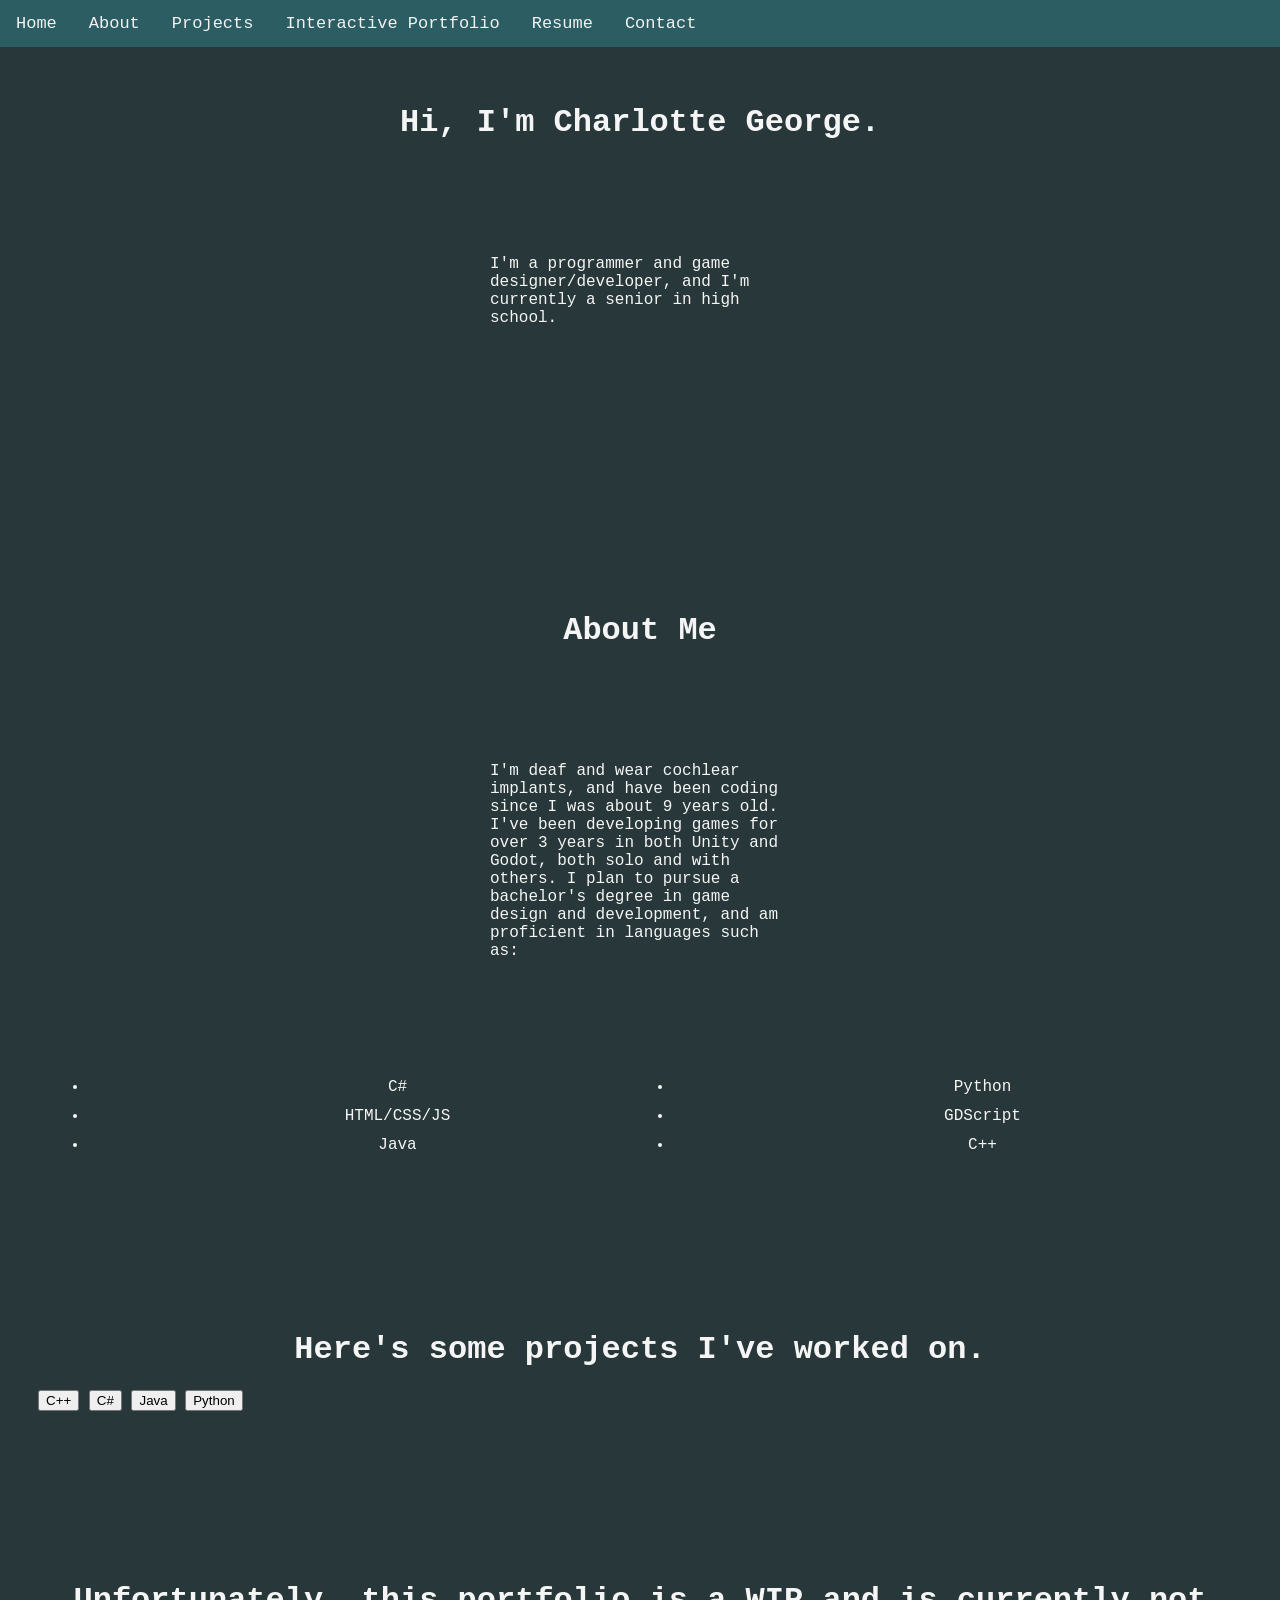
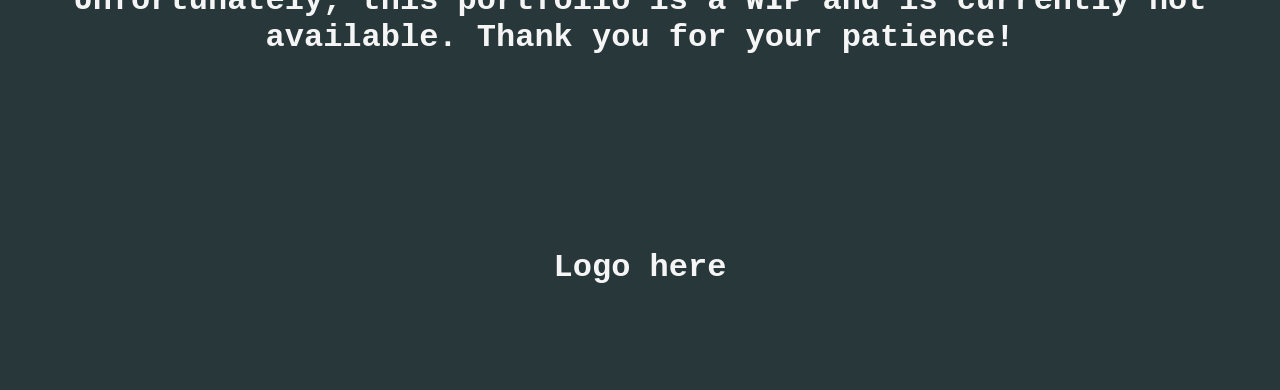
==== index.html @ 5f986e8a "Update index.html" ====
<html>
  <head>
    <link rel="stylesheet" href="styles.css">
    <script src="index.js"></script>
    <title>Charlotte George</title>
    <link rel="icon" href="assets/Logo.png" type="image/x-icon">
  </head>
  <body>
    <div class="navbar">
      <a style="text-decoration:none" href="#home">Home</a>
      <a style="text-decoration:none" href="#about">About</a>
      <a style="text-decoration:none" href="#projects">Projects</a>
      <a style="text-decoration:none" href="#portfolio">Interactive Portfolio</a>
      <a style="text-decoration:none" href="assets/CharlotteGeorge.pdf" target="_blank">Resume</a>
      <a style="text-decoration:none" href="#contact">Contact</a>
    </div>
    <div id="home">
      <h1>Hi, I'm Charlotte George.</h1>
      <p>I'm a programmer and game designer/developer, and I'm currently a senior in high school.</p>
    </div>
    <div id="about">
      <h1>About Me</h1>
      <p>I'm deaf and wear cochlear implants, and have been coding since I was about 9 years old. I've been developing games for over 3 years in both Unity and Godot, both solo and with others. I plan to pursue a bachelor's degree in game design and development, and am proficient in languages such as:</p>
      <ul>
        <li>C#</li>
        <li>HTML/CSS/JS</li>
        <li>Java</li>
        <li>Python</li>
        <li>GDScript</li>
        <li>C++</li>
      </ul>
    </div>
    <div id="projects">
      <h1>Here's some projects I've worked on.</h1>
      <div class="tabs">
        <button class="tab" onclick="openCode(event, 'C++')">C++</button>
        <button class="tab" onclick="openCode(event, 'C#')">C#</button>
        <button class="tab" onclick="openCode(event, 'Java')">Java</button>
        <button class="tab" onclick="openCode(event, 'Python')">Python</button>
      </div>
      <div class="tabcontent" id="C++">
        <iframe frameborder="0" width="100%" height="500px" src="https://replit.com/@charlottegeo/Layton-Bot?embed=true"></iframe>
      </div>
      <div class="tabcontent" id="C#">
        <p>An application to manage employee </p>
      </div>
      <div class="tabcontent" id="Java">
        <p>Maybe a weather forecasting program?</p>
      </div>
      <div class="tabcontent" id="Python">
        <iframe frameborder="0" width="100%" height="500px" src="https://replit.com/@charlottegeo/Layton-Bot?embed=true"></iframe>
      </div>
    </div>
    <div id="portfolio">
      <!--<h1>You can download my interactive portfolio <a href="test.zip">here</a></h1>-->
      <h1>Unfortunately, this portfolio is a WIP and is currently not available. Thank you for your patience!</h1>
    </div>
    <div id="contact">
      <h1>Logo here</h1>
    </div>
  </body>
</html>
---- styles.css ----
html {
  scroll-behavior: smooth;
  color: #f5f5f5;
}
.navbar {
  overflow: hidden;
  background-color: #2c5d63;
  position: fixed;
  top: 0;
  left: 0;
  width: 100%;
}
.navbar a {
  float: left;
  display: block;
  color: #f2f2f2;
  font-family: "Lucida Console", "Courier New", monospace;
  text-align: center;
  padding: 14px 16px;
  text-decoration: none;
  font-size: 17px;
}
.navbar a:hover {
  background: #ddd;
  color: black;
}
p {
  margin: 3cm auto 3cm;
  width: 300px;
  /* text-align: center; */
}
h1 {
  text-align: center;
}
body {
  font-family : Comic Sans MS, Comic Sans, cursive;
  font-family: "Lucida Console", "Courier New", monospace;
  background-color: #283739;
  /* text-align: center; */
}

div:not(.navbar):not(.tabs):not(.tab-content) {
  padding-top: 75px;
  padding-right: 30px;
  padding-bottom: 75px;
  padding-left: 30px;
}
.container {
    text-align: center;
    margin-top: 150px;
}
ul {
  columns: 2;
  padding: 0;
  margin: 0;
  padding-left: 50px;
  text-align: center;
  line-height:180%;
}
ul li {
  padding-left: 50px;
}
.tab {
  overflow: hidden;
  border: 1px solid #ccc
  background-color: #f1f1f1
}
.tab button {
  background-color: inherit;
  float: left;
  border: none;
  outline: none;
  cursor: pointer;
  padding: 14px 16px;
  transition: 0.3s;
}
.tab button:hover {
  background-color: #ddd;
}
.tab button.active {
  background-color: #ccc;
}
.tabcontent {
  padding: 6px 12px;
  border: 1px solid #ccc;
  border-top: none;
  transition: height 0.5s;
  display: none;
}
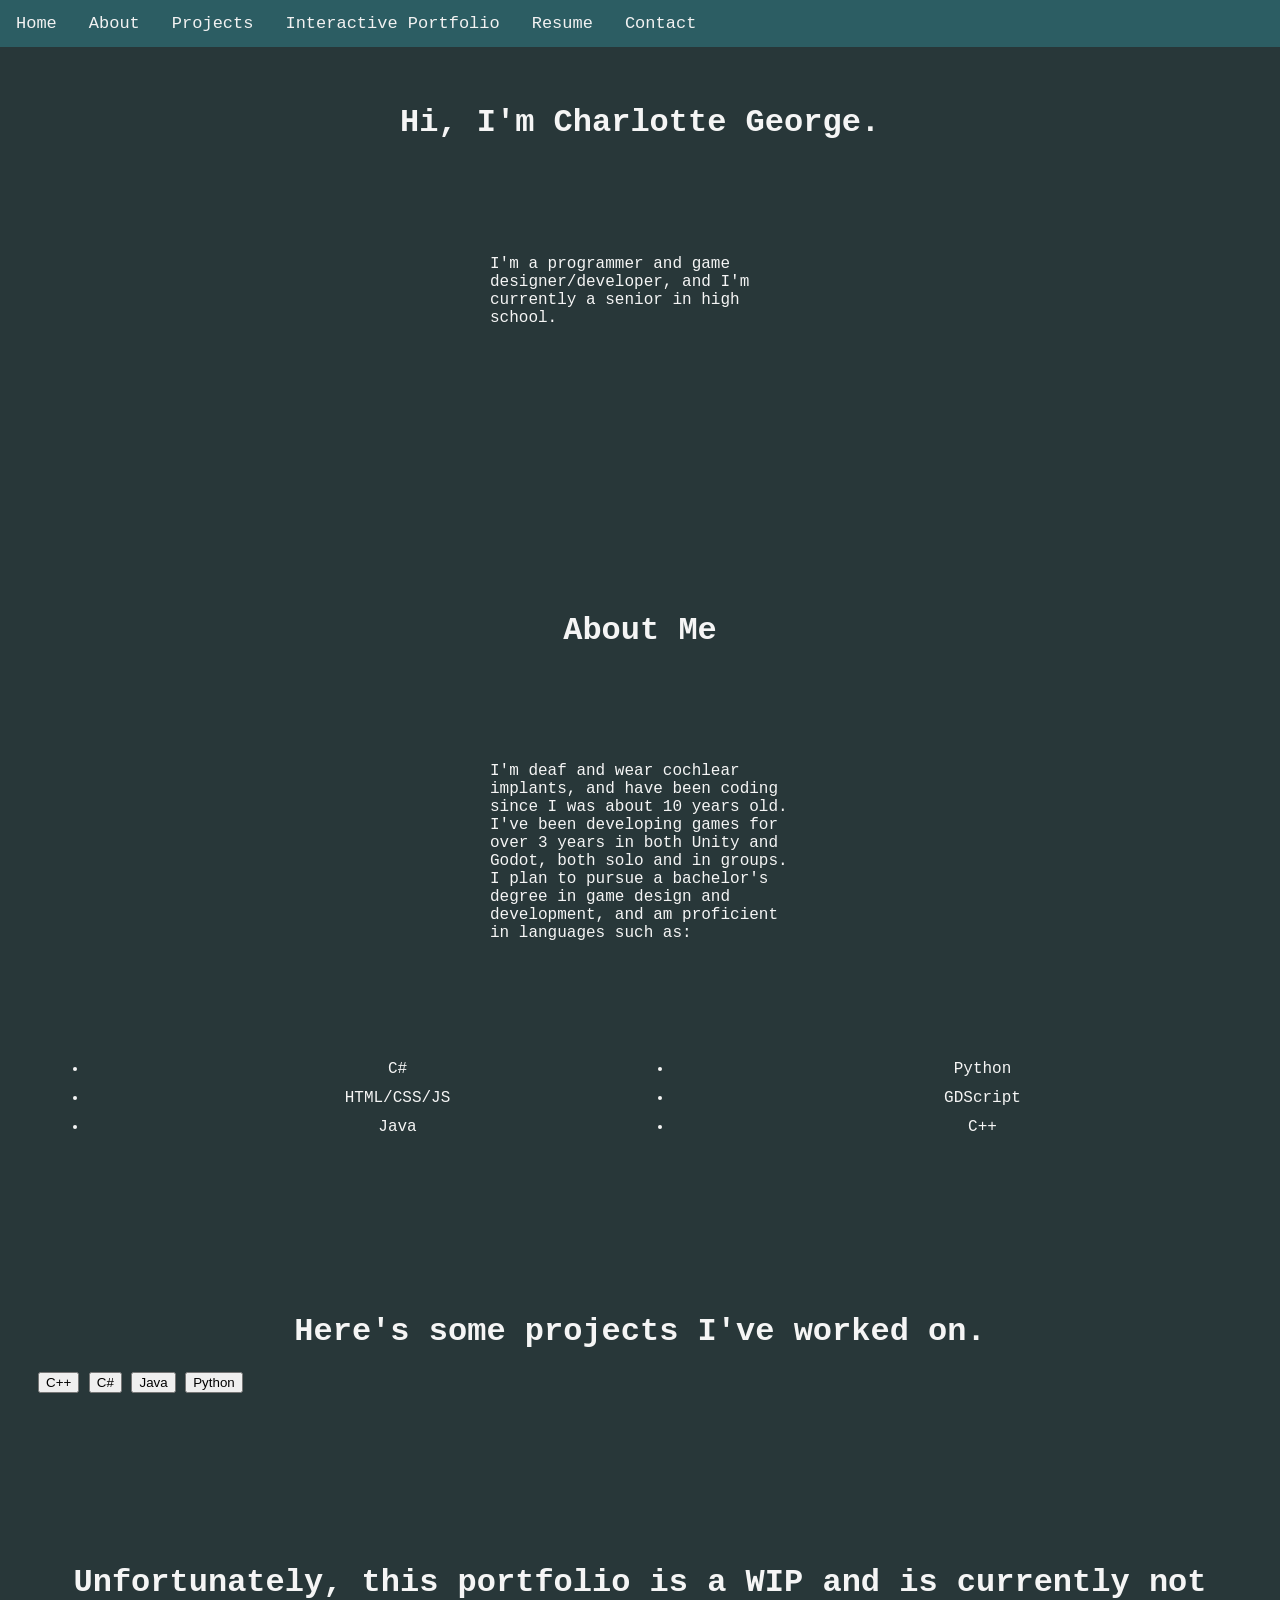
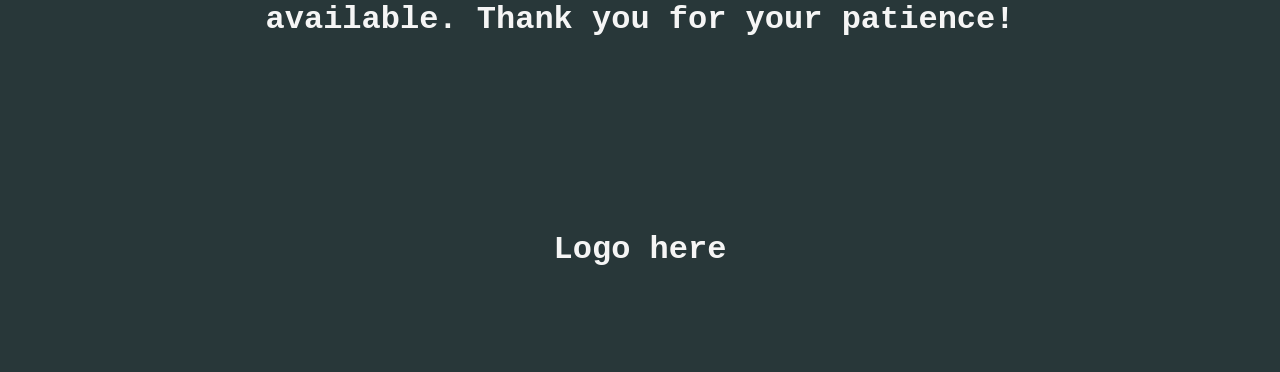
==== commit 828b743f: "Update index.html" ====
--- a/index.html
+++ b/index.html
@@ -20,7 +20,7 @@
     </div>
     <div id="about">
       <h1>About Me</h1>
-      <p>I'm deaf and wear cochlear implants, and have been coding since I was about 9 years old. I've been developing games for over 3 years in both Unity and Godot, both solo and with others. I plan to pursue a bachelor's degree in game design and development, and am proficient in languages such as:</p>
+      <p>I'm deaf and wear cochlear implants, and have been coding since I was about 10 years old. I've been developing games for over 3 years in both Unity and Godot, both solo and in groups. I plan to pursue a bachelor's degree in game design and development, and am proficient in languages such as:</p>
       <ul>
         <li>C#</li>
         <li>HTML/CSS/JS</li>
@@ -39,16 +39,16 @@
         <button class="tab" onclick="openCode(event, 'Python')">Python</button>
       </div>
       <div class="tabcontent" id="C++">
-        <iframe frameborder="0" width="100%" height="500px" src="https://replit.com/@charlottegeo/Layton-Bot?embed=true"></iframe>
+        <iframe frameborder="0" width="100%" height="500px" src="https://replit.com/@charlottegeo/InventorySystem?embed=true"></iframe>
       </div>
       <div class="tabcontent" id="C#">
-        <p>An application to manage employee </p>
+        <iframe frameborder="0" width="100%" height="500px" src="https://replit.com/@charlottegeo/WeatherApp?embed=true"></iframe>
       </div>
       <div class="tabcontent" id="Java">
-        <p>Maybe a weather forecasting program?</p>
+        <iframe frameborder="0" width="100%" height="500px" src="https://replit.com/@charlottegeo/TextEditor?embed=true"></iframe>
       </div>
       <div class="tabcontent" id="Python">
-        <iframe frameborder="0" width="100%" height="500px" src="https://replit.com/@charlottegeo/Layton-Bot?embed=true"></iframe>
+        <iframe frameborder="0" width="100%" height="500px" src="https://replit.com/@charlottegeo/DataProject?embed=true"></iframe>
       </div>
     </div>
     <div id="portfolio">
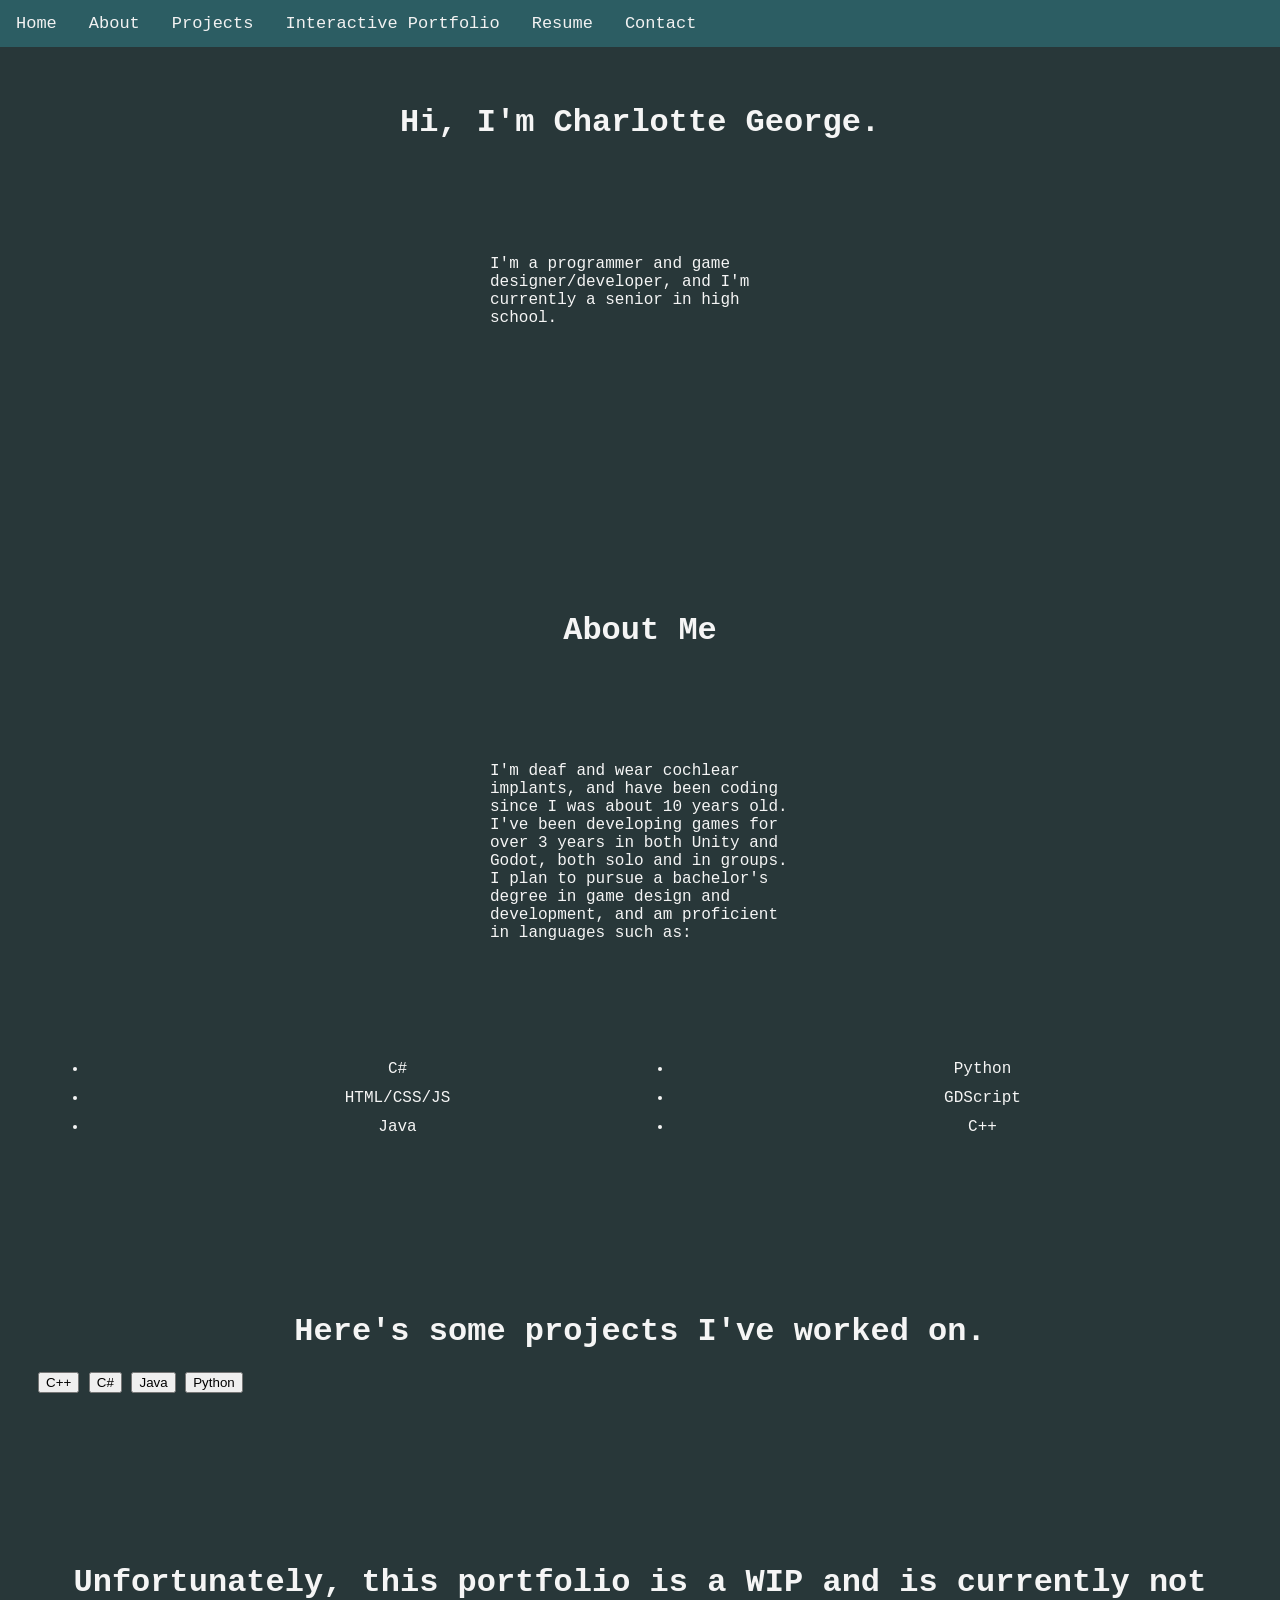
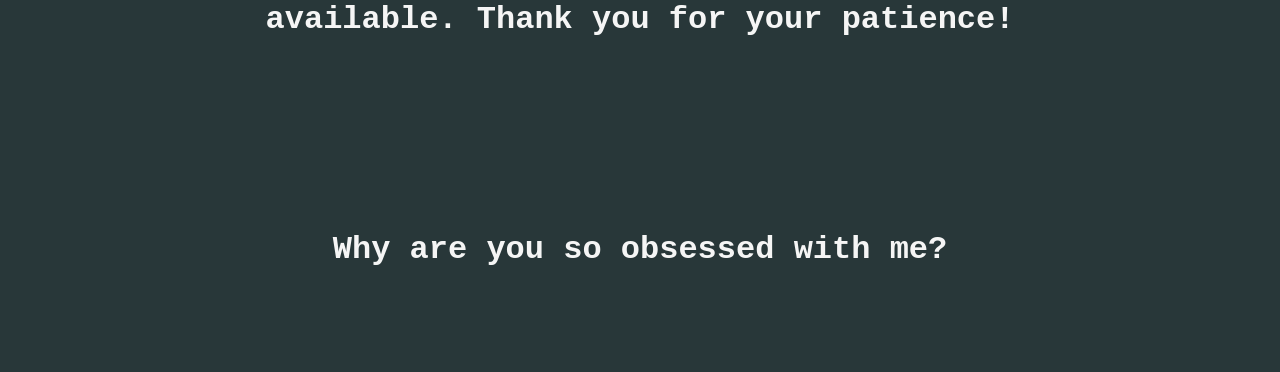
==== commit 1046ad40: "Update index.html" ====
--- a/index.html
+++ b/index.html
@@ -56,7 +56,7 @@
       <h1>Unfortunately, this portfolio is a WIP and is currently not available. Thank you for your patience!</h1>
     </div>
     <div id="contact">
-      <h1>Logo here</h1>
+      <h1>Why are you so obsessed with me?</h1>
     </div>
   </body>
 </html>
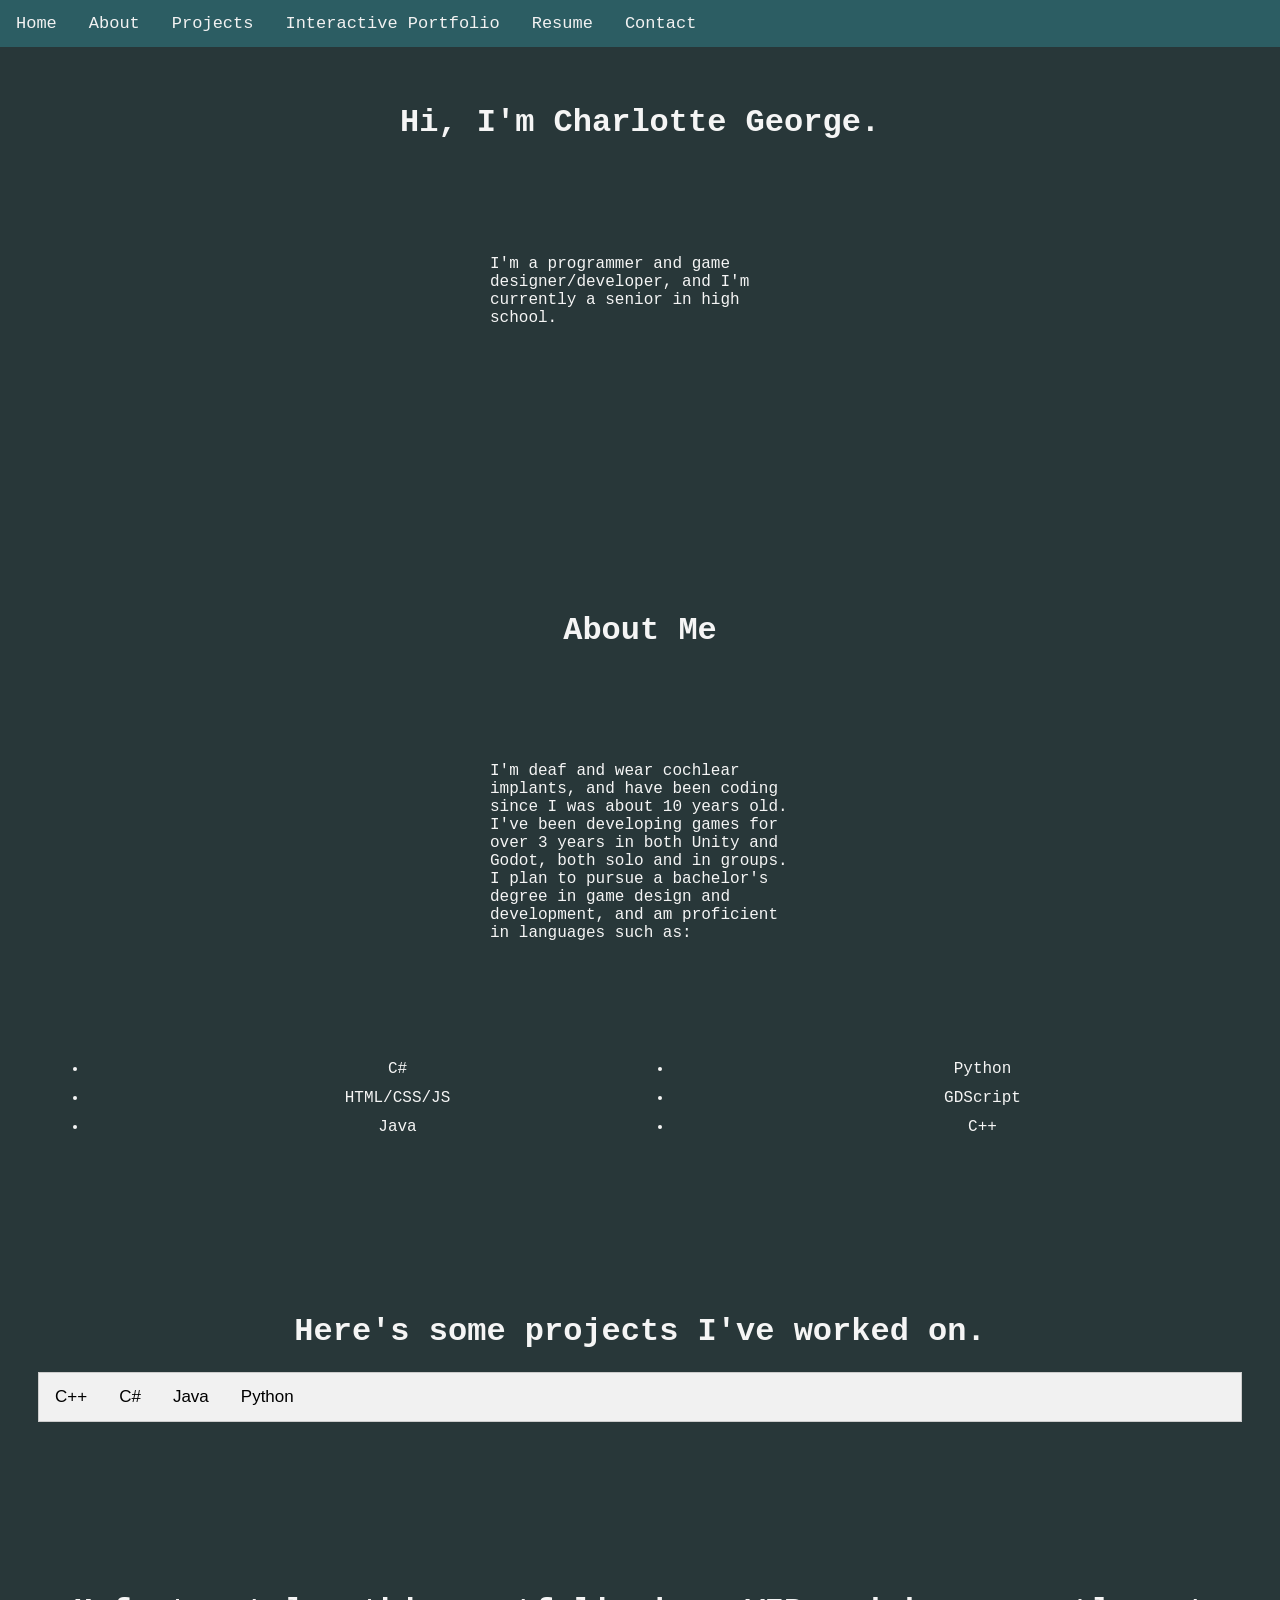
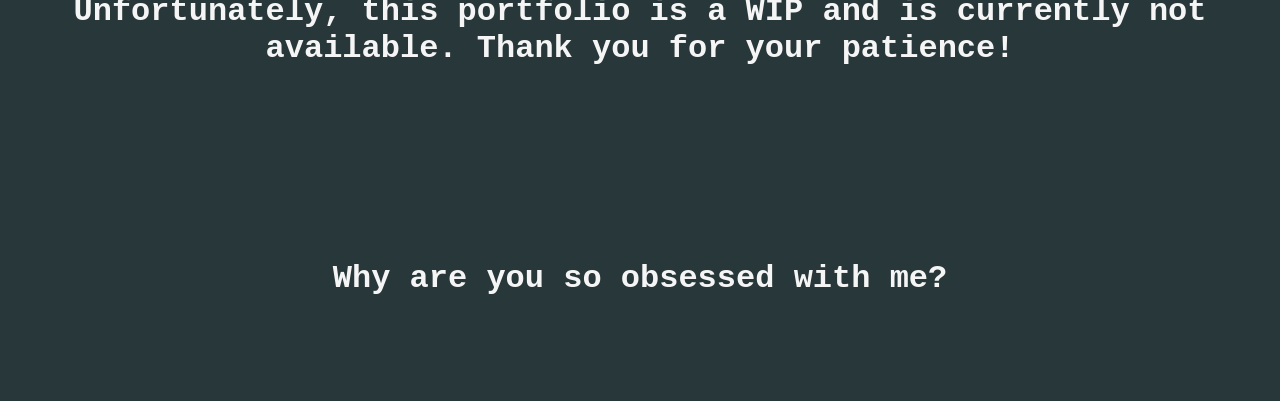
==== commit f6c56127: "Update index.html" ====
--- a/index.html
+++ b/index.html
@@ -32,11 +32,11 @@
     </div>
     <div id="projects">
       <h1>Here's some projects I've worked on.</h1>
-      <div class="tabs">
-        <button class="tab" onclick="openCode(event, 'C++')">C++</button>
-        <button class="tab" onclick="openCode(event, 'C#')">C#</button>
-        <button class="tab" onclick="openCode(event, 'Java')">Java</button>
-        <button class="tab" onclick="openCode(event, 'Python')">Python</button>
+      <div class="tab">
+        <button class="tabbtn" onclick="openCode(event, 'C++')">C++</button>
+        <button class="tabbtn" onclick="openCode(event, 'C#')">C#</button>
+        <button class="tabbtn" onclick="openCode(event, 'Java')">Java</button>
+        <button class="tabbtn" onclick="openCode(event, 'Python')">Python</button>
       </div>
       <div class="tabcontent" id="C++">
         <iframe frameborder="0" width="100%" height="500px" src="https://replit.com/@charlottegeo/InventorySystem?embed=true"></iframe>
--- a/styles.css
+++ b/styles.css
@@ -39,7 +39,7 @@
   /* text-align: center; */
 }
 
-div:not(.navbar):not(.tabs):not(.tab-content) {
+div:not(.navbar):not(.tab):not(.tabcontent) {
   padding-top: 75px;
   padding-right: 30px;
   padding-bottom: 75px;
@@ -62,8 +62,8 @@
 }
 .tab {
   overflow: hidden;
-  border: 1px solid #ccc
-  background-color: #f1f1f1
+  border: 1px solid #ccc;
+  background-color: #f1f1f1;
 }
 .tab button {
   background-color: inherit;
@@ -73,6 +73,7 @@
   cursor: pointer;
   padding: 14px 16px;
   transition: 0.3s;
+  font-size: 17px;
 }
 .tab button:hover {
   background-color: #ddd;
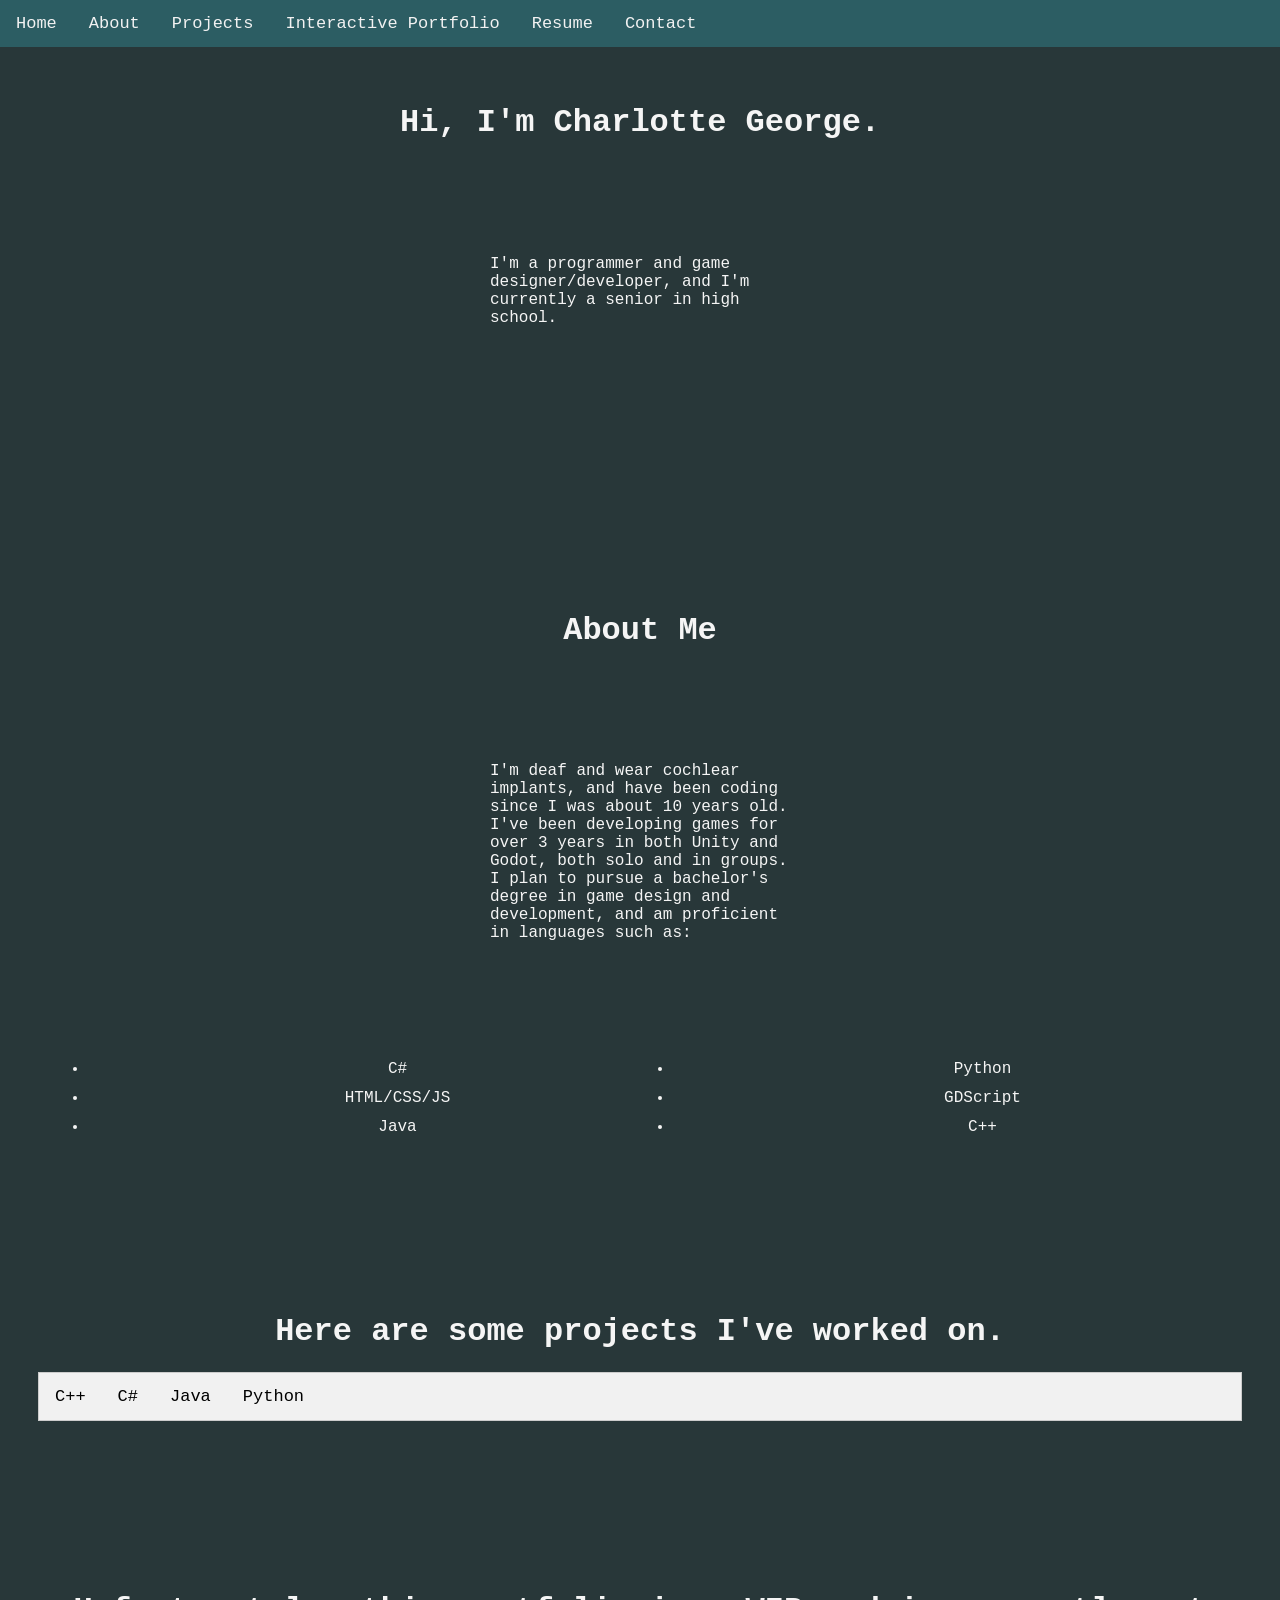
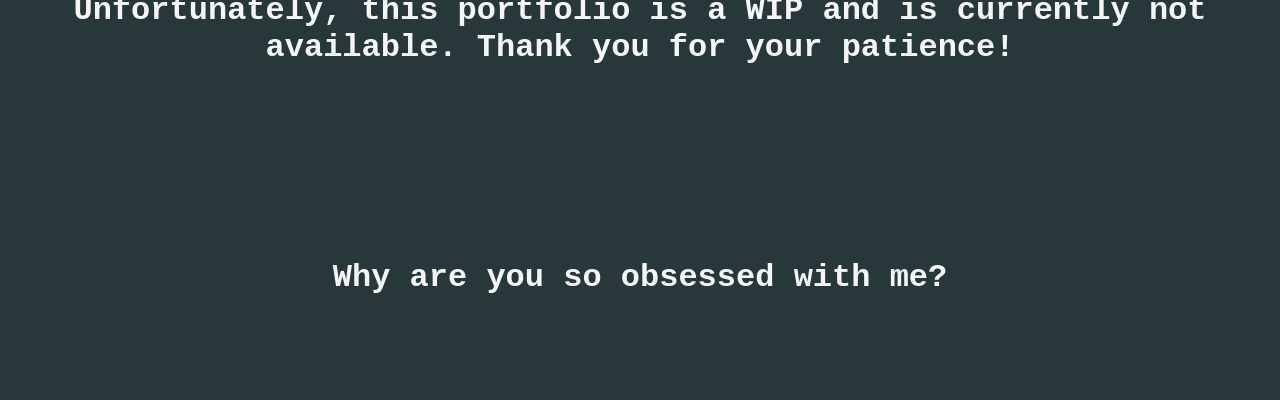
==== commit db275d73: "Update index.html" ====
--- a/index.html
+++ b/index.html
@@ -31,7 +31,7 @@
       </ul>
     </div>
     <div id="projects">
-      <h1>Here's some projects I've worked on.</h1>
+      <h1>Here are some projects I've worked on.</h1>
       <div class="tab">
         <button class="tabbtn" onclick="openCode(event, 'C++')">C++</button>
         <button class="tabbtn" onclick="openCode(event, 'C#')">C#</button>
--- a/styles.css
+++ b/styles.css
@@ -1,3 +1,7 @@
+* {
+  font-family: "Lucida Console", "Courier New", monospace;
+}
+
 html {
   scroll-behavior: smooth;
   color: #f5f5f5;
@@ -14,7 +18,6 @@
   float: left;
   display: block;
   color: #f2f2f2;
-  font-family: "Lucida Console", "Courier New", monospace;
   text-align: center;
   padding: 14px 16px;
   text-decoration: none;
@@ -33,8 +36,6 @@
   text-align: center;
 }
 body {
-  font-family : Comic Sans MS, Comic Sans, cursive;
-  font-family: "Lucida Console", "Courier New", monospace;
   background-color: #283739;
   /* text-align: center; */
 }
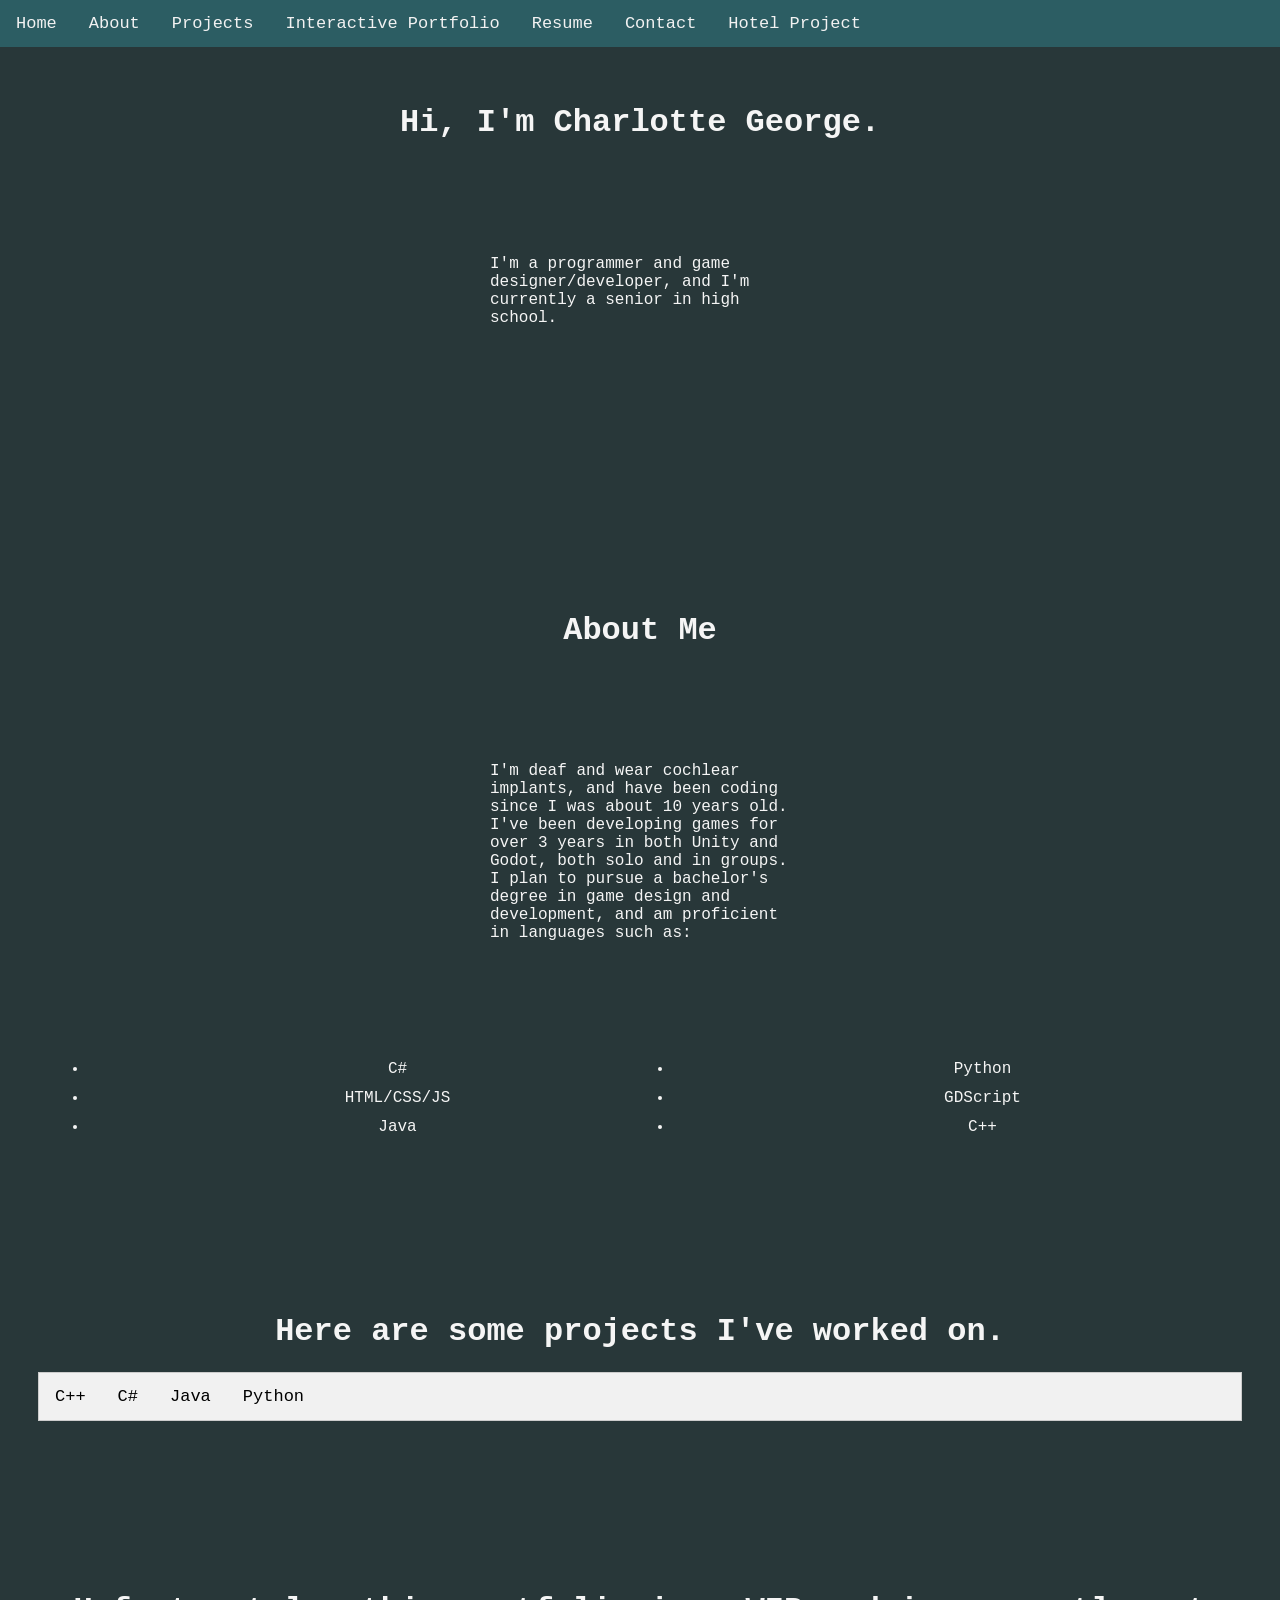
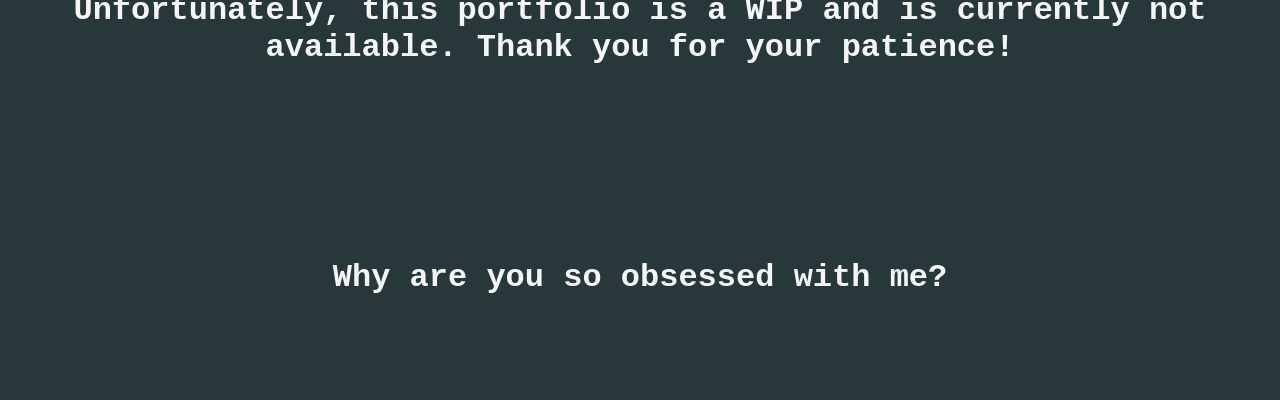
==== commit fdf6063c: "Update index.html" ====
--- a/index.html
+++ b/index.html
@@ -13,6 +13,7 @@
       <a style="text-decoration:none" href="#portfolio">Interactive Portfolio</a>
       <a style="text-decoration:none" href="assets/CharlotteGeorge.pdf" target="_blank">Resume</a>
       <a style="text-decoration:none" href="#contact">Contact</a>
+      <a style="text-decoration:none" href="hotel/login.html">Hotel Project</a>
     </div>
     <div id="home">
       <h1>Hi, I'm Charlotte George.</h1>
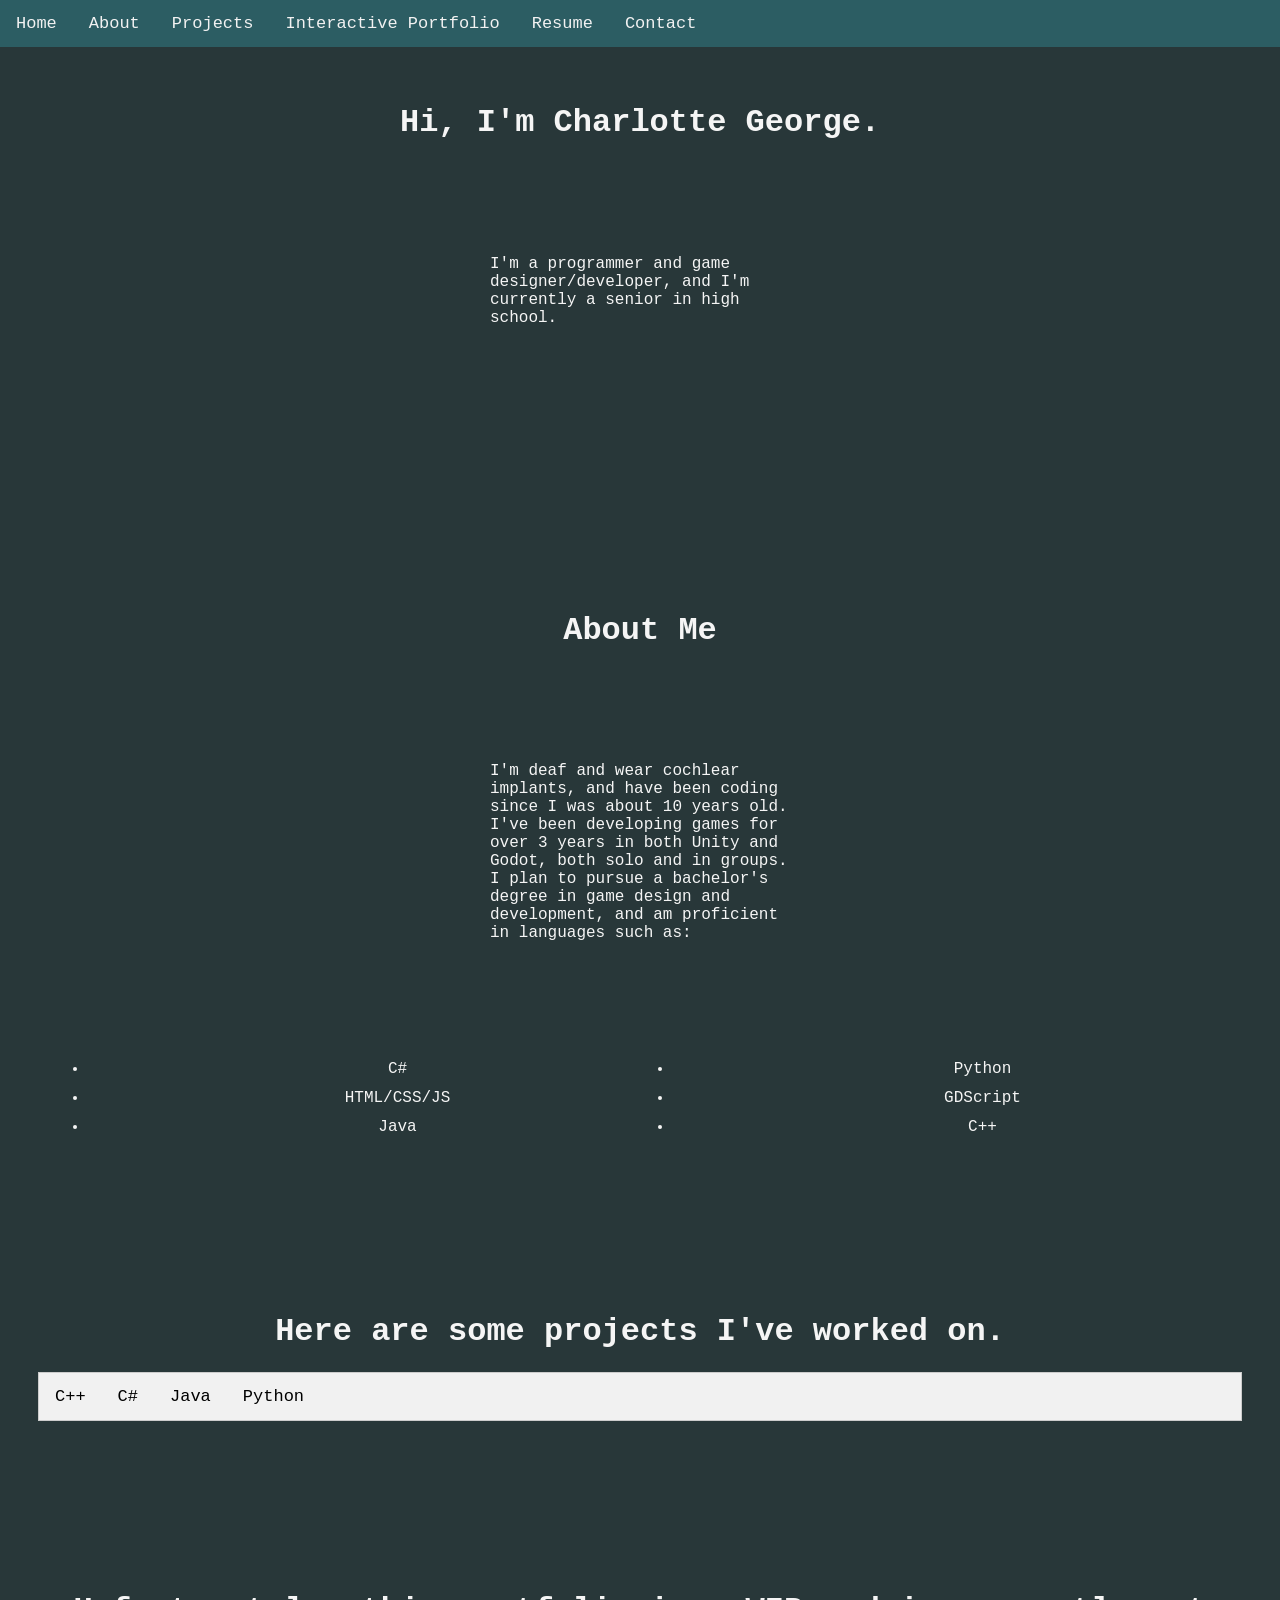
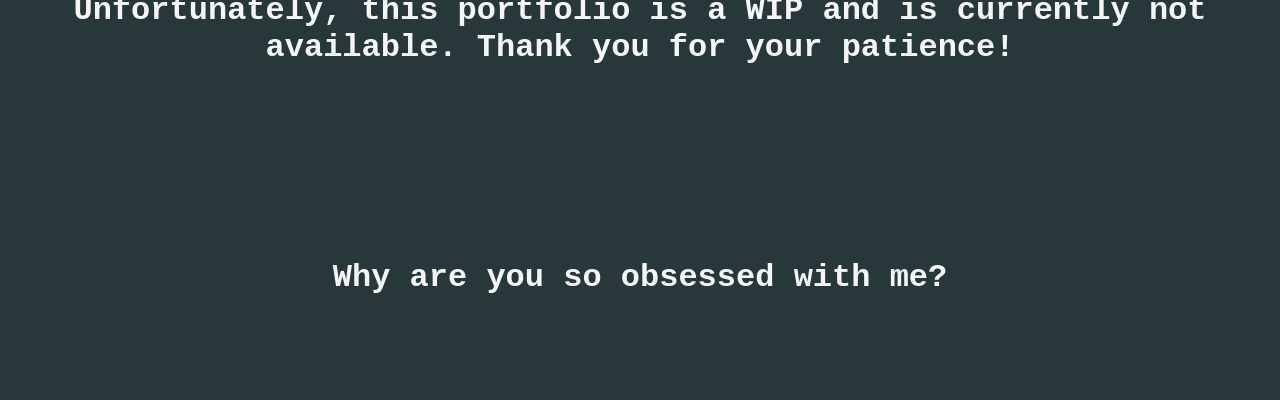
==== commit 387f6a79: "Update index.html" ====
--- a/index.html
+++ b/index.html
@@ -13,7 +13,6 @@
       <a style="text-decoration:none" href="#portfolio">Interactive Portfolio</a>
       <a style="text-decoration:none" href="assets/CharlotteGeorge.pdf" target="_blank">Resume</a>
       <a style="text-decoration:none" href="#contact">Contact</a>
-      <a style="text-decoration:none" href="hotel/login.html">Hotel Project</a>
     </div>
     <div id="home">
       <h1>Hi, I'm Charlotte George.</h1>
